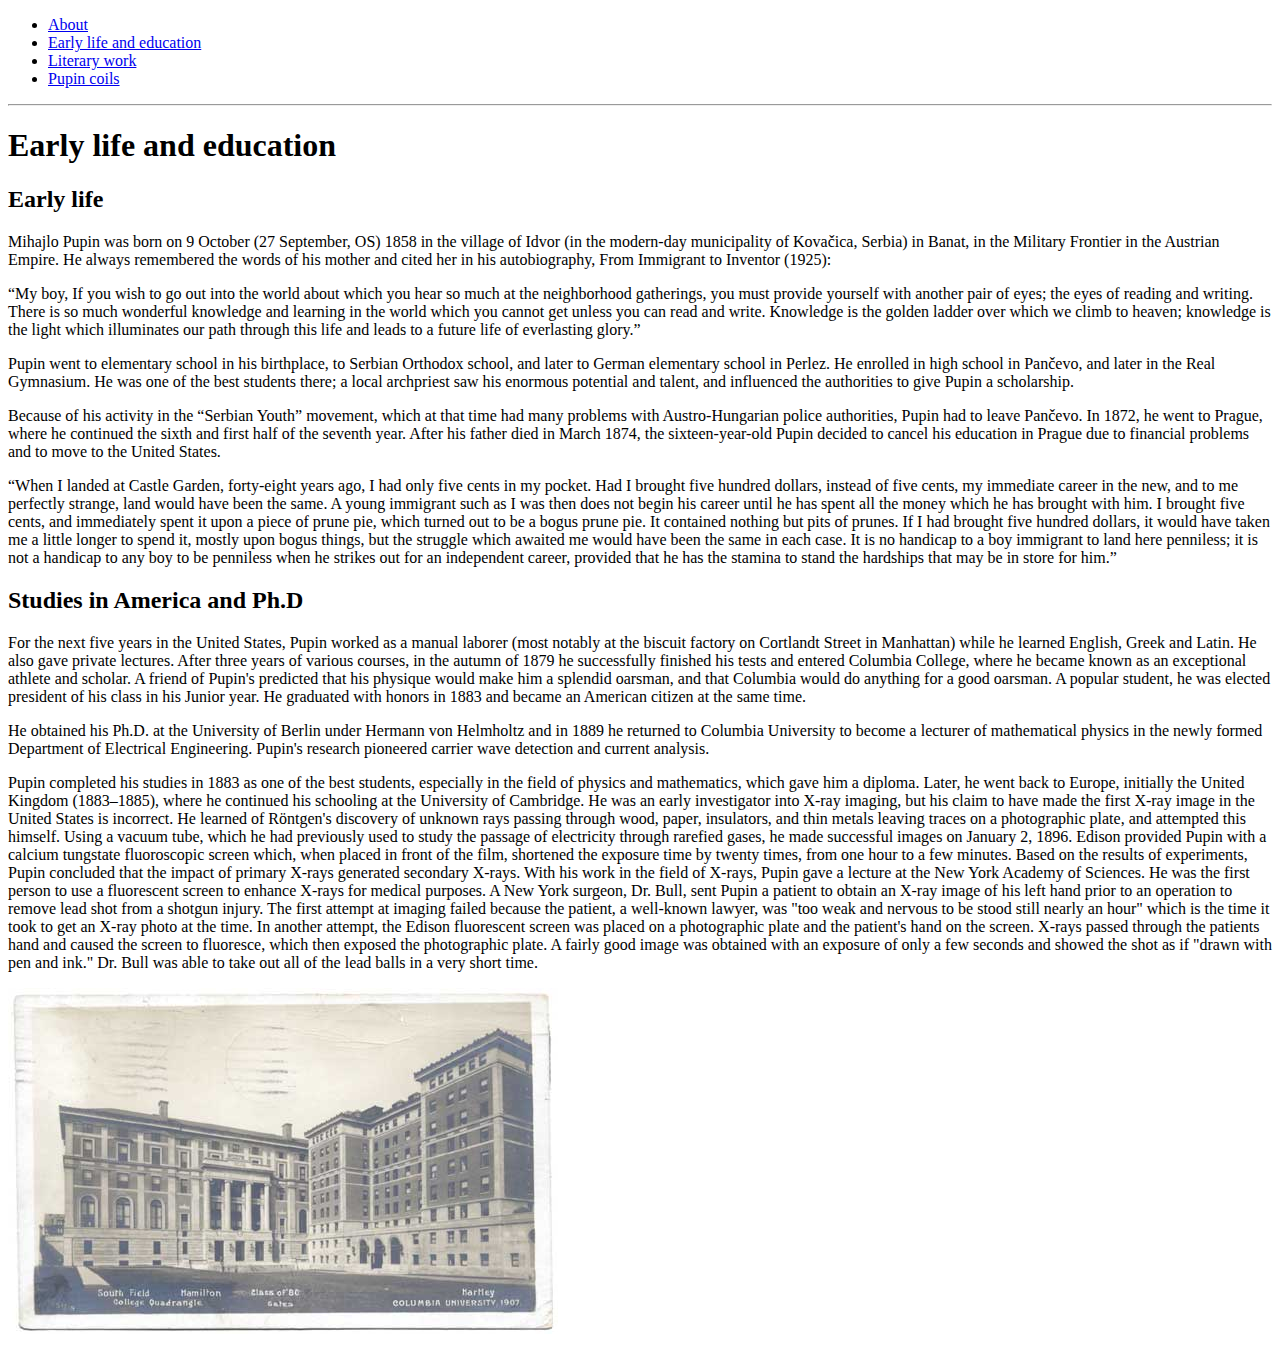
==== elae.html @ f16c15db "master" ====
<!DOCTYPE html>
<html lang="en">
<head>
  <meta charset="UTF-8">
  <meta name="viewport" content="width=device-width, initial-scale=1.0">
  <meta http-equiv="X-UA-Compatible" content="ie=edge">
  <title>Early life and education</title>
</head>
<body>
  <ul>
    <li><a href="index.html">About</a></li>
    <li><a href="elae.html">Early life and education</a></li>
    <li><a href="lit_work.html">Literary work</a></li>
    <li><a href="pupin_coils.html">Pupin coils</a></li>
  </ul>
  <hr>
  <h1>Early life and education</h1>
  <h2>Early life</h2>
  <p>Mihajlo Pupin was born on 9 October (27 September, OS) 1858 in the village of Idvor (in the modern-day municipality of Kovačica, Serbia) in Banat, in the Military Frontier in the Austrian Empire. He always remembered the words of his mother and cited her in his autobiography, From Immigrant to Inventor (1925):</p>
  <p>“My boy, If you wish to go out into the world about which you hear so much at the neighborhood gatherings, you must provide yourself with another pair of eyes; the eyes of reading and writing. There is so much wonderful knowledge and learning in the world which you cannot get unless you can read and write. Knowledge is the golden ladder over which we climb to heaven; knowledge is the light which illuminates our path through this life and leads to a future life of everlasting glory.”</p>
  <p>Pupin went to elementary school in his birthplace, to Serbian Orthodox school, and later to German elementary school in Perlez. He enrolled in high school in Pančevo, and later in the Real Gymnasium. He was one of the best students there; a local archpriest saw his enormous potential and talent, and influenced the authorities to give Pupin a scholarship.</p>
  <p>Because of his activity in the “Serbian Youth” movement, which at that time had many problems with Austro-Hungarian police authorities, Pupin had to leave Pančevo. In 1872, he went to Prague, where he continued the sixth and first half of the seventh year. After his father died in March 1874, the sixteen-year-old Pupin decided to cancel his education in Prague due to financial problems and to move to the United States.</p>
  <p>“When I landed at Castle Garden, forty-eight years ago, I had only five cents in my pocket. Had I brought five hundred dollars, instead of five cents, my immediate career in the new, and to me perfectly strange, land would have been the same. A young immigrant such as I was then does not begin his career until he has spent all the money which he has brought with him. I brought five cents, and immediately spent it upon a piece of prune pie, which turned out to be a bogus prune pie. It contained nothing but pits of prunes. If I had brought five hundred dollars, it would have taken me a little longer to spend it, mostly upon bogus things, but the struggle which awaited me would have been the same in each case. It is no handicap to a boy immigrant to land here penniless; it is not a handicap to any boy to be penniless when he strikes out for an independent career, provided that he has the stamina to stand the hardships that may be in store for him.”
  </p>
  <h2>Studies in America and Ph.D</h2>
  <p>For the next five years in the United States, Pupin worked as a manual laborer (most notably at the biscuit factory on Cortlandt Street in Manhattan) while he learned English, Greek and Latin. He also gave private lectures. After three years of various courses, in the autumn of 1879 he successfully finished his tests and entered Columbia College, where he became known as an exceptional athlete and scholar. A friend of Pupin's predicted that his physique would make him a splendid oarsman, and that Columbia would do anything for a good oarsman. A popular student, he was elected president of his class in his Junior year. He graduated with honors in 1883 and became an American citizen at the same time.</p>
  <p>He obtained his Ph.D. at the University of Berlin under Hermann von Helmholtz and in 1889 he returned to Columbia University to become a lecturer of mathematical physics in the newly formed Department of Electrical Engineering. Pupin's research pioneered carrier wave detection and current analysis.</p>
  <p>Pupin completed his studies in 1883 as one of the best students, especially in the field of physics and mathematics, which gave him a diploma. Later, he went back to Europe, initially the United Kingdom (1883–1885), where he continued his schooling at the University of Cambridge. He was an early investigator into X-ray imaging, but his claim to have made the first X-ray image in the United States is incorrect. He learned of Röntgen's discovery of unknown rays passing through wood, paper, insulators, and thin metals leaving traces on a photographic plate, and attempted this himself. Using a vacuum tube, which he had previously used to study the passage of electricity through rarefied gases, he made successful images on January 2, 1896. Edison provided Pupin with a calcium tungstate fluoroscopic screen which, when placed in front of the film, shortened the exposure time by twenty times, from one hour to a few minutes. Based on the results of experiments, Pupin concluded that the impact of primary X-rays generated secondary X-rays. With his work in the field of X-rays, Pupin gave a lecture at the New York Academy of Sciences. He was the first person to use a fluorescent screen to enhance X-rays for medical purposes. A New York surgeon, Dr. Bull, sent Pupin a patient to obtain an X-ray image of his left hand prior to an operation to remove lead shot from a shotgun injury. The first attempt at imaging failed because the patient, a well-known lawyer, was "too weak and nervous to be stood still nearly an hour" which is the time it took to get an X-ray photo at the time. In another attempt, the Edison fluorescent screen was placed on a photographic plate and the patient's hand on the screen. X-rays passed through the patients hand and caused the screen to fluoresce, which then exposed the photographic plate. A fairly good image was obtained with an exposure of only a few seconds and showed the shot as if "drawn with pen and ink." Dr. Bull was able to take out all of the lead balls in a very short time.</p>
  <img src="/pics/university.jpg" alt="university">
</body>
</html>
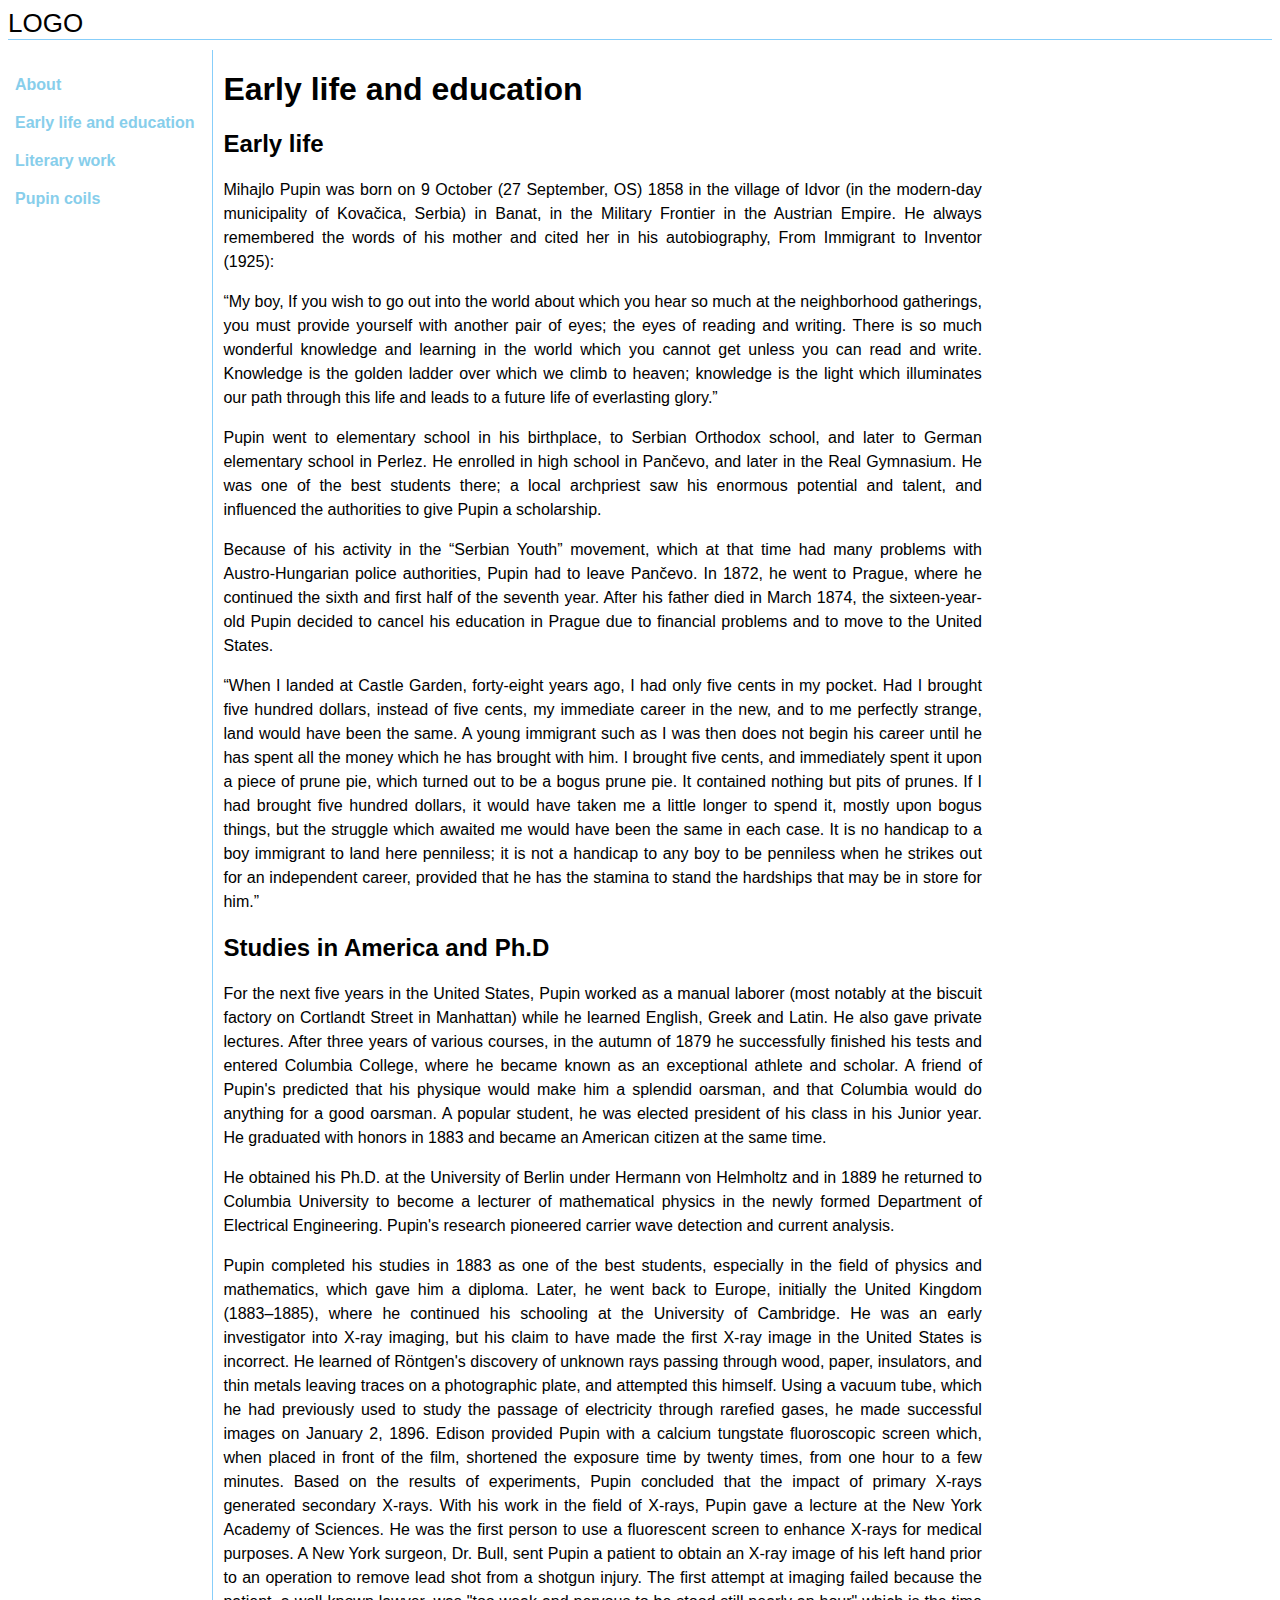
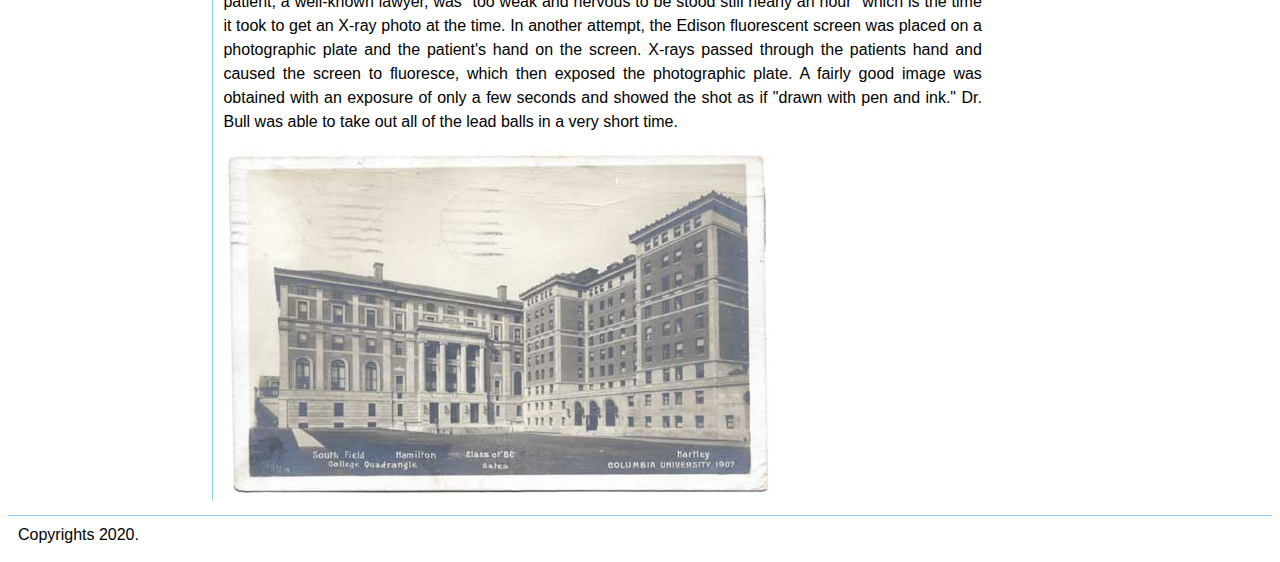
==== commit b3ecfcfc: "commit on 'master'" ====
--- a/elae.html
+++ b/elae.html
@@ -5,15 +5,22 @@
   <meta name="viewport" content="width=device-width, initial-scale=1.0">
   <meta http-equiv="X-UA-Compatible" content="ie=edge">
   <title>Early life and education</title>
+  <link rel="stylesheet" href="style.css">
 </head>
 <body>
-  <ul>
-    <li><a href="index.html">About</a></li>
-    <li><a href="elae.html">Early life and education</a></li>
-    <li><a href="lit_work.html">Literary work</a></li>
-    <li><a href="pupin_coils.html">Pupin coils</a></li>
-  </ul>
-  <hr>
+  <!-- Logo -->
+  <header>LOGO</header>
+  <!-- Navbar -->  
+  <nav class="navbar">
+    <ul>
+      <li><a href="index.html">About</a></li>
+      <li><a href="elae.html">Early life and education</a></li>
+      <li><a href="lit_work.html">Literary work</a></li>
+      <li><a href="pupin_coils.html">Pupin coils</a></li>
+    </ul>
+  </nav>
+  <!-- Section Article -->
+  <section class="page-content">
   <h1>Early life and education</h1>
   <h2>Early life</h2>
   <p>Mihajlo Pupin was born on 9 October (27 September, OS) 1858 in the village of Idvor (in the modern-day municipality of Kovačica, Serbia) in Banat, in the Military Frontier in the Austrian Empire. He always remembered the words of his mother and cited her in his autobiography, From Immigrant to Inventor (1925):</p>
@@ -27,5 +34,9 @@
   <p>He obtained his Ph.D. at the University of Berlin under Hermann von Helmholtz and in 1889 he returned to Columbia University to become a lecturer of mathematical physics in the newly formed Department of Electrical Engineering. Pupin's research pioneered carrier wave detection and current analysis.</p>
   <p>Pupin completed his studies in 1883 as one of the best students, especially in the field of physics and mathematics, which gave him a diploma. Later, he went back to Europe, initially the United Kingdom (1883–1885), where he continued his schooling at the University of Cambridge. He was an early investigator into X-ray imaging, but his claim to have made the first X-ray image in the United States is incorrect. He learned of Röntgen's discovery of unknown rays passing through wood, paper, insulators, and thin metals leaving traces on a photographic plate, and attempted this himself. Using a vacuum tube, which he had previously used to study the passage of electricity through rarefied gases, he made successful images on January 2, 1896. Edison provided Pupin with a calcium tungstate fluoroscopic screen which, when placed in front of the film, shortened the exposure time by twenty times, from one hour to a few minutes. Based on the results of experiments, Pupin concluded that the impact of primary X-rays generated secondary X-rays. With his work in the field of X-rays, Pupin gave a lecture at the New York Academy of Sciences. He was the first person to use a fluorescent screen to enhance X-rays for medical purposes. A New York surgeon, Dr. Bull, sent Pupin a patient to obtain an X-ray image of his left hand prior to an operation to remove lead shot from a shotgun injury. The first attempt at imaging failed because the patient, a well-known lawyer, was "too weak and nervous to be stood still nearly an hour" which is the time it took to get an X-ray photo at the time. In another attempt, the Edison fluorescent screen was placed on a photographic plate and the patient's hand on the screen. X-rays passed through the patients hand and caused the screen to fluoresce, which then exposed the photographic plate. A fairly good image was obtained with an exposure of only a few seconds and showed the shot as if "drawn with pen and ink." Dr. Bull was able to take out all of the lead balls in a very short time.</p>
   <img src="/pics/university.jpg" alt="university">
+  </section>
+  <!-- Footer -->
+  <footer>Copyrights 2020.</footer>
+
 </body>
 </html>--- a/style.css
+++ b/style.css
@@ -0,0 +1,92 @@
+*{
+  font-family: Arial, Helvetica, sans-serif;  
+}
+
+header{
+  font-size: 26px;
+  border-bottom: lightskyblue 1px solid;
+  margin-bottom: 10px;
+}
+
+.navbar {
+  display: inline-block;
+  width: 200px;
+  box-sizing: border-box;
+  vertical-align: top;
+  /* background-color: hsl(0, 0%, 90%); */
+}
+
+a {
+  text-decoration: none;
+  color:skyblue;
+  font-weight: 700;
+}
+
+a:hover {
+  text-decoration: underline;
+  color: blue;
+}
+
+.navbar ul {
+  list-style-type: none;
+  list-style-position: inside;
+  padding: 0 7px;
+}
+
+.navbar li {
+   padding: 10px 0px 10px 0px;
+}
+
+.page-content {
+    padding-left: 10px;
+    border-left: 1px solid lightskyblue ;
+    display: inline-block;
+    width: 60%;
+    
+}
+
+#pupin1 {
+  float: left;
+  margin-right: 15px;
+}
+
+#pupin-coils {
+  float: left;
+  margin-right: 15px;
+}
+
+p {
+  line-height: 1.5em;
+  text-align: justify;
+}
+
+footer {
+  border-top: lightskyblue 1px solid;
+  margin-top: 15px;
+  padding: 10px;  
+}
+
+table {
+  display: table;
+  border-collapse: collapse;
+  border: skyblue 1px solid;
+  background-color: lightgray;
+  font-size: 12px;
+  }
+
+  table th {
+    border: skyblue 1px solid;
+    background-color: skyblue;
+    padding: 5px;
+  }
+
+  table td {
+    border: skyblue 1px solid;
+    text-align: center;
+    padding: 5px;
+  }
+
+  table tr.even-row{
+    background-color: whitesmoke;
+  }
+  